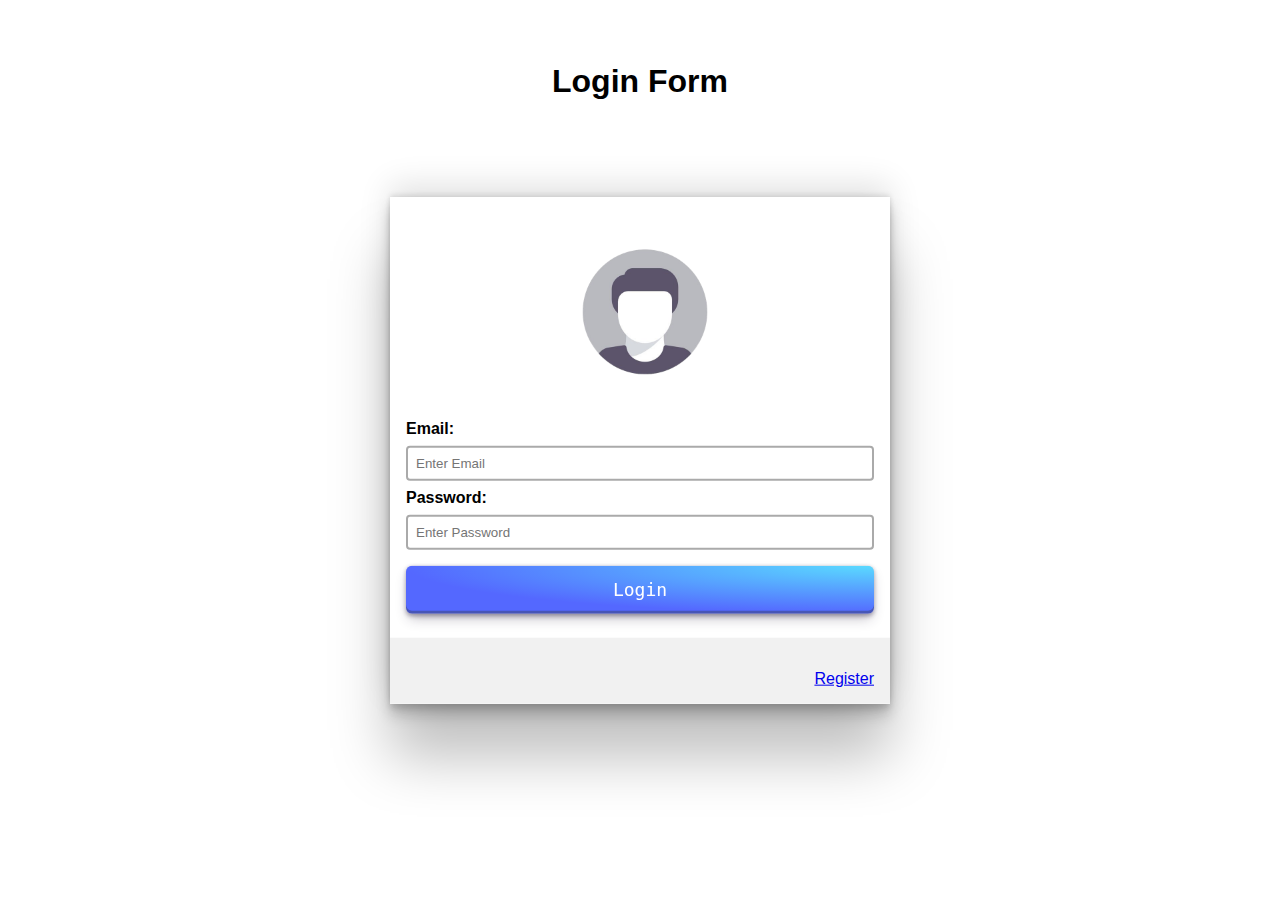
==== index.html @ dd997d43 "first init" ====
<!DOCTYPE html>
<html lang="en">

<head>
    <meta charset="UTF-8">
    <meta http-equiv="X-UA-Compatible" content="IE=edge">
    <meta name="viewport" content="width=device-width, initial-scale=1.0">
    <link rel="stylesheet" href="style.css" />
    <title>Gestion des absences</title>
</head>

<body>
    <h1 style="margin-top: 5%;">Login Form</h1>

    <div class="form">
        <div class="imgcontainer">
            <img src="pic.png" alt="Avatar" class="avatar">
        </div>

        <div class="container">
            <label for="uname"><b>Email:</b></label>
            <input type="text" id="email" placeholder="Enter Email" name="uname">

            <label for="psw"><b>Password:</b></label>
            <input type="password" id="pass" placeholder="Enter Password" name="psw">

            <button class="button"  id="submit">Login</button>
        </div>

        <div class="container" style="background-color:#f1f1f1">
            <span class="psw"> <a href="creerCompte.html">Register</a></span>
        </div>
    </div>
</body>
<script src="validation.js"></script>
</html>
---- style.css ----
body {font-family: Arial, Helvetica, sans-serif;}
form {border: 3px solid #f1f1f1;}




/* main */

h1{
    text-align: center;
}
.form{
    display: flex;
    justify-content: center;
    flex-direction: column;
    max-width: 500px;
    position: absolute;
    top: 50%;
    left: 50%;
    transform: translate(-50%, -50%);
    box-shadow: rgba(0, 0, 0, 0.25) 0px 54px 55px, rgba(0, 0, 0, 0.12) 0px -12px 30px, rgba(0, 0, 0, 0.12) 0px 4px 6px, rgba(0, 0, 0, 0.17) 0px 12px 13px, rgba(0, 0, 0, 0.09) 0px -3px 5px;;
   
}

/* input css */

input[type=text],input[type=password]{
    width:100%;
    border:2px solid #aaa;
    border-radius:4px;
    margin:8px 0;
    outline:none;
    padding:8px;
    box-sizing:border-box;
    transition:.3s;
  }
  
  input[type=text]:focus, input[type=password]:focus{
    border-color:dodgerBlue;
    box-shadow:0 0 8px 0 dodgerBlue;
  }

/* btn css */

button {
  padding: 14px 20px;
  margin: 8px 0;
  width: 100%;
}

.button {
  align-items: center;
  appearance: none;
  background-image: radial-gradient(100% 100% at 100% 0, #5adaff 0, #5468ff 100%);
  border: 0;
  border-radius: 6px;
  box-shadow: rgba(45, 35, 66, .4) 0 2px 4px,rgba(45, 35, 66, .3) 0 7px 13px -3px,rgba(58, 65, 111, .5) 0 -3px 0 inset;
  box-sizing: border-box;
  color: #fff;
  cursor: pointer;
  display: inline-flex;
  font-family: "JetBrains Mono",monospace;
  height: 48px;
  justify-content: center;
  line-height: 1;
  list-style: none;
  overflow: hidden;
  padding-left: 16px;
  padding-right: 16px;
  position: relative;
  text-align: left;
  text-decoration: none;
  transition: box-shadow .15s,transform .15s;
  user-select: none;
  -webkit-user-select: none;
  touch-action: manipulation;
  white-space: nowrap;
  will-change: box-shadow,transform;
  font-size: 18px;
}

.button:focus {
  box-shadow: #3c4fe0 0 0 0 1.5px inset, rgba(45, 35, 66, .4) 0 2px 4px, rgba(45, 35, 66, .3) 0 7px 13px -3px, #3c4fe0 0 -3px 0 inset;
}

.button:hover {
  box-shadow: rgba(45, 35, 66, .4) 0 4px 8px, rgba(45, 35, 66, .3) 0 7px 13px -3px, #3c4fe0 0 -3px 0 inset;
  transform: translateY(-2px);
}

.button:active {
  box-shadow: #3c4fe0 0 3px 7px inset;
  transform: translateY(2px);
}
button:hover {
  opacity: 0.8;
}

/* check box css */


/* othres */

.imgcontainer {
  text-align: center;
  margin: 24px 0 12px 0;
}

img.avatar {
  width: 40%;
  border-radius: 50%;
  
}

.container {
  padding: 16px;
}

span.psw {
  float: right;
  padding-top: 16px;
}
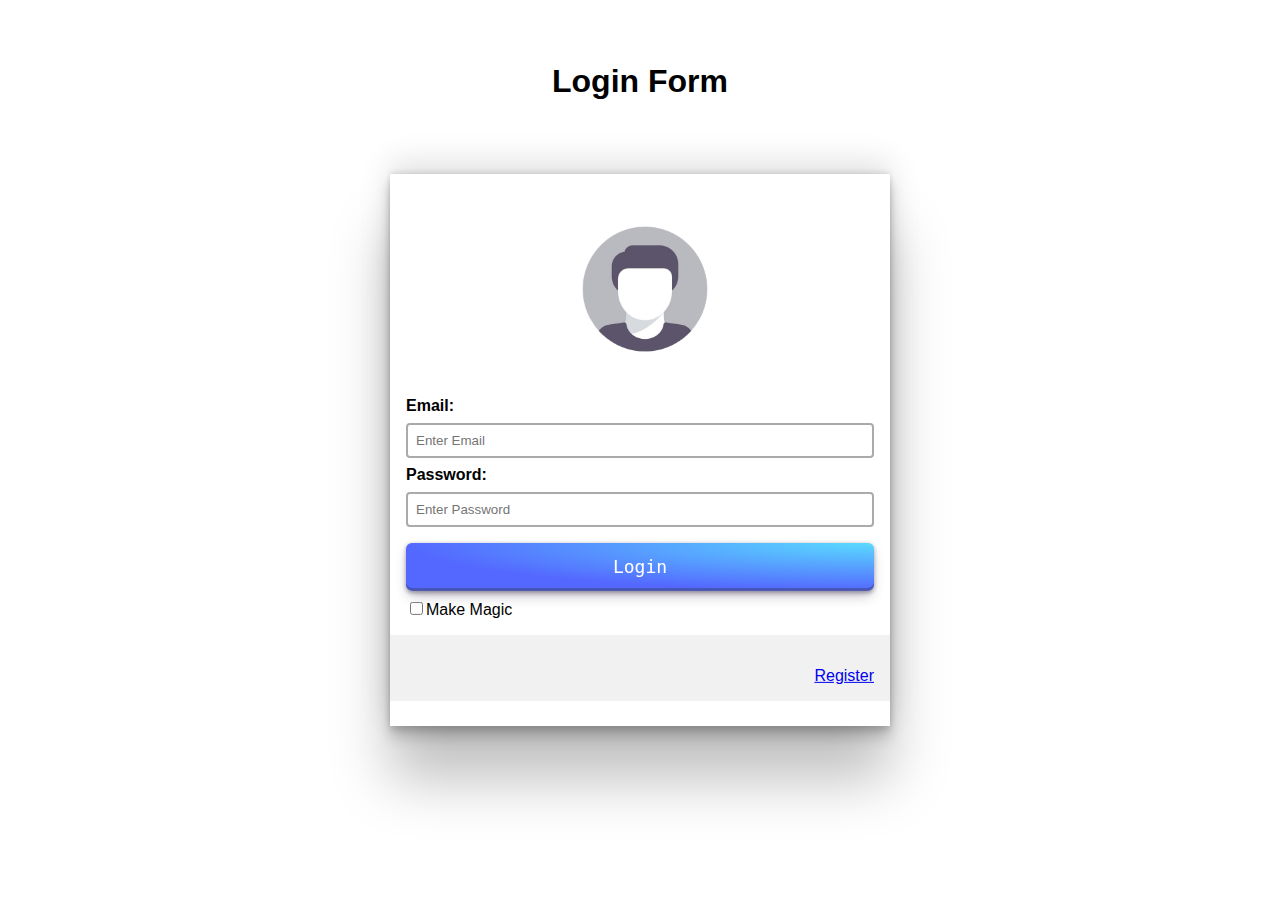
==== commit c6876152: "secound init" ====
--- a/index.html
+++ b/index.html
@@ -11,7 +11,6 @@
 
 <body>
     <h1 style="margin-top: 5%;">Login Form</h1>
-
     <div class="form">
         <div class="imgcontainer">
             <img src="pic.png" alt="Avatar" class="avatar">
@@ -23,12 +22,13 @@
 
             <label for="psw"><b>Password:</b></label>
             <input type="password" id="pass" placeholder="Enter Password" name="psw">
-
+            
             <button class="button"  id="submit">Login</button>
+            <input class="hidden-xs-up" id="cbx" type="checkbox" /><label class="cbx" for="cbx"></label><label class="lbl" for="cbx">Make Magic</label>
         </div>
 
         <div class="container" style="background-color:#f1f1f1">
-            <span class="psw"> <a href="creerCompte.html">Register</a></span>
+            <span class="psw"> <a href="#">Register</a></span>
         </div>
     </div>
 </body>
--- a/style.css
+++ b/style.css
@@ -15,6 +15,7 @@
     flex-direction: column;
     max-width: 500px;
     position: absolute;
+    padding-bottom: 2%;
     top: 50%;
     left: 50%;
     transform: translate(-50%, -50%);
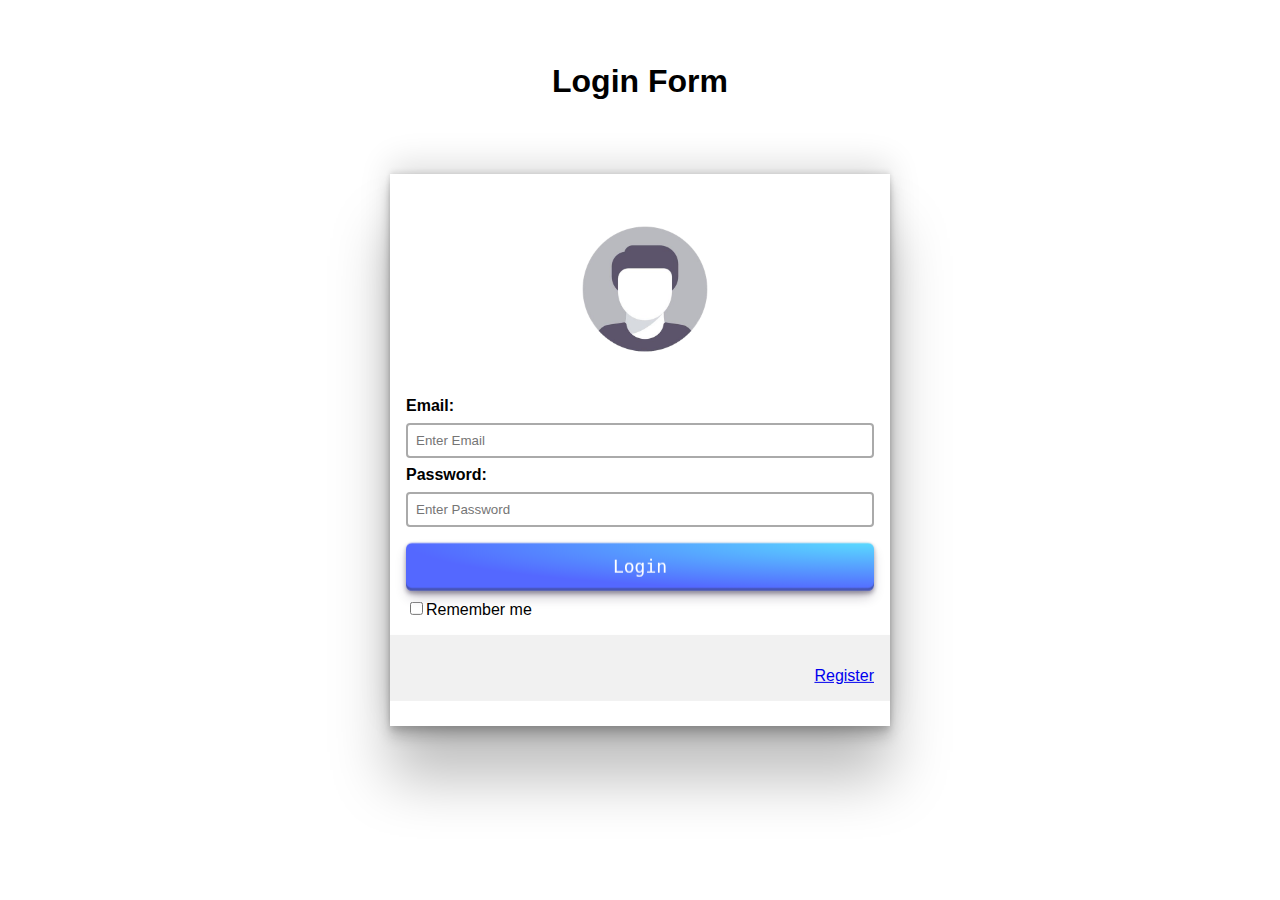
==== commit 4d4acf9b: "test test" ====
--- a/index.html
+++ b/index.html
@@ -17,18 +17,18 @@
         </div>
 
         <div class="container">
-            <label for="uname"><b>Email:</b></label>
+            <label ><b>Email:</b></label>
             <input type="text" id="email" placeholder="Enter Email" name="uname">
 
-            <label for="psw"><b>Password:</b></label>
+            <label ><b>Password:</b></label>
             <input type="password" id="pass" placeholder="Enter Password" name="psw">
             
             <button class="button"  id="submit">Login</button>
-            <input class="hidden-xs-up" id="cbx" type="checkbox" /><label class="cbx" for="cbx"></label><label class="lbl" for="cbx">Make Magic</label>
+            <input class="hidden-xs-up" id="cbx" type="checkbox" /><label class="cbx" for="cbx"></label><label class="lbl" for="cbx">Remember me</label>
         </div>
 
         <div class="container" style="background-color:#f1f1f1">
-            <span class="psw"> <a href="#">Register</a></span>
+            <span class="psw"> <a href="creerCompte.html">Register</a></span>
         </div>
     </div>
 </body>
--- a/style.css
+++ b/style.css
@@ -36,7 +36,7 @@
     transition:.3s;
   }
   
-  input[type=text]:focus, input[type=password]:focus{
+  input:focus, input:focus{
     border-color:dodgerBlue;
     box-shadow:0 0 8px 0 dodgerBlue;
   }
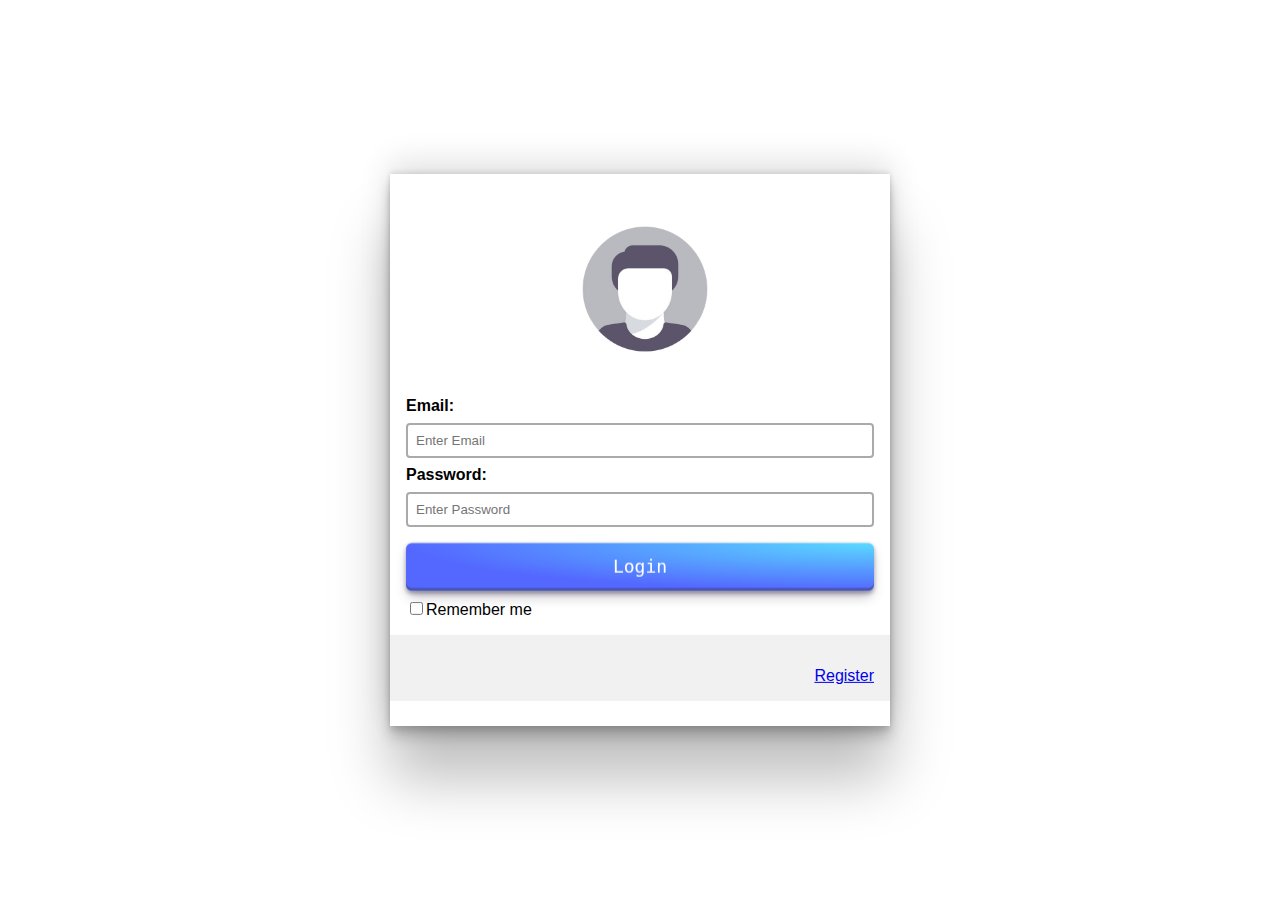
==== commit 9010a109: "used local Storage" ====
--- a/index.html
+++ b/index.html
@@ -10,7 +10,6 @@
 </head>
 
 <body>
-    <h1 style="margin-top: 5%;">Login Form</h1>
     <div class="form">
         <div class="imgcontainer">
             <img src="pic.png" alt="Avatar" class="avatar">
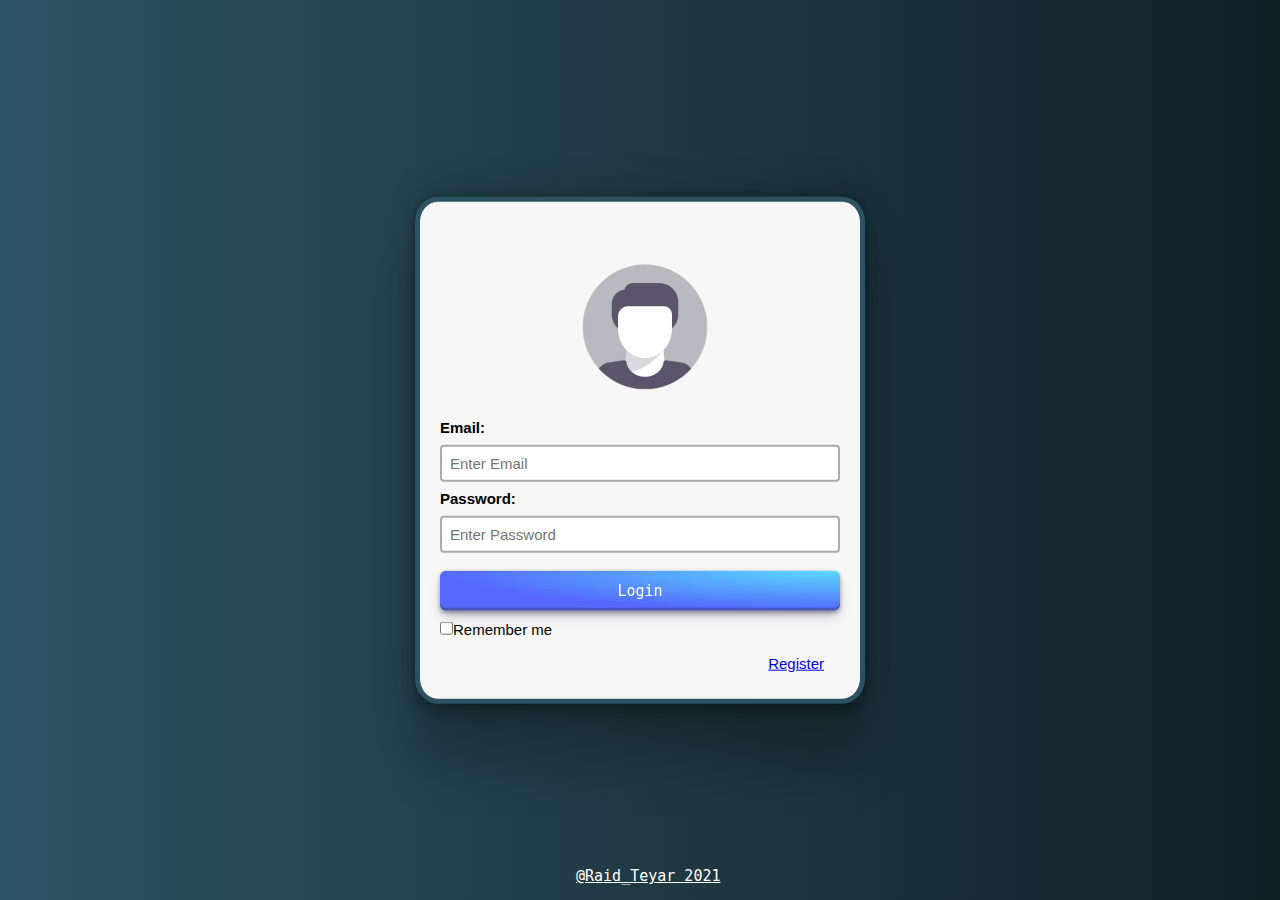
==== commit d86d956d: "styling more" ====
--- a/index.html
+++ b/index.html
@@ -16,20 +16,24 @@
         </div>
 
         <div class="container">
-            <label ><b>Email:</b></label>
-            <input type="text" id="email" placeholder="Enter Email" name="uname">
+            <label><b>Email:</b></label>
+            <input style="height: auto;" type="text" id="email" placeholder="Enter Email" name="uname">
 
-            <label ><b>Password:</b></label>
-            <input type="password" id="pass" placeholder="Enter Password" name="psw">
-            
-            <button class="button"  id="submit">Login</button>
+            <label><b>Password:</b></label>
+            <input style="height: auto;" type="password" id="pass" placeholder="Enter Password" name="psw">
+
+            <button class="button" id="submit">Login</button>
             <input class="hidden-xs-up" id="cbx" type="checkbox" /><label class="cbx" for="cbx"></label><label class="lbl" for="cbx">Remember me</label>
         </div>
 
-        <div class="container" style="background-color:#f1f1f1">
+        <div class="container">
             <span class="psw"> <a href="creerCompte.html">Register</a></span>
         </div>
     </div>
+    <footer style="font-family: monospace;color: white;text-decoration: underline;position: absolute;bottom: 0;left: 45%;font-size: 15px;">
+        <p>@Raid_Teyar 2021</p>
+    </footer>
 </body>
 <script src="validation.js"></script>
+
 </html>--- a/style.css
+++ b/style.css
@@ -2,6 +2,9 @@
 form {border: 3px solid #f1f1f1;}
 
 
+body{
+  background: linear-gradient(to left, #0f2027, #203a43, #2c5364); 
+}
 
 
 /* main */
@@ -10,20 +13,25 @@
     text-align: center;
 }
 .form{
+    padding: 10px 20px;
+    border-radius: 5%;
+    background-color: rgb(247, 247, 247);
     display: flex;
     justify-content: center;
     flex-direction: column;
-    max-width: 500px;
+    max-height: 600px;
+    max-width: 400px;
     position: absolute;
-    padding-bottom: 2%;
     top: 50%;
     left: 50%;
     transform: translate(-50%, -50%);
     box-shadow: rgba(0, 0, 0, 0.25) 0px 54px 55px, rgba(0, 0, 0, 0.12) 0px -12px 30px, rgba(0, 0, 0, 0.12) 0px 4px 6px, rgba(0, 0, 0, 0.17) 0px 12px 13px, rgba(0, 0, 0, 0.09) 0px -3px 5px;;
-   
+    border:5px solid #2c5364;
 }
 
 /* input css */
+
+
 
 input[type=text],input[type=password]{
     width:100%;
@@ -34,6 +42,7 @@
     padding:8px;
     box-sizing:border-box;
     transition:.3s;
+    height: 25px;
   }
   
   input:focus, input:focus{
@@ -50,6 +59,7 @@
 }
 
 .button {
+  
   align-items: center;
   appearance: none;
   background-image: radial-gradient(100% 100% at 100% 0, #5adaff 0, #5468ff 100%);
@@ -61,7 +71,7 @@
   cursor: pointer;
   display: inline-flex;
   font-family: "JetBrains Mono",monospace;
-  height: 48px;
+  height: 40px;
   justify-content: center;
   line-height: 1;
   list-style: none;
@@ -77,7 +87,6 @@
   touch-action: manipulation;
   white-space: nowrap;
   will-change: box-shadow,transform;
-  font-size: 18px;
 }
 
 .button:focus {
@@ -108,17 +117,28 @@
 }
 
 img.avatar {
-  width: 40%;
+  
+  width: 50%;
   border-radius: 50%;
   
 }
 
-.container {
-  padding: 16px;
+
+
+span.psw {
+  
+  float: right;
+  margin: 16px;
 }
 
-span.psw {
-  float: right;
-  padding-top: 16px;
+
+label, input, button, a{
+  font-size: 15px;
+  margin: 0;
+  padding: 0;
 }
 
+button{
+  margin: 10px 0;
+}
+
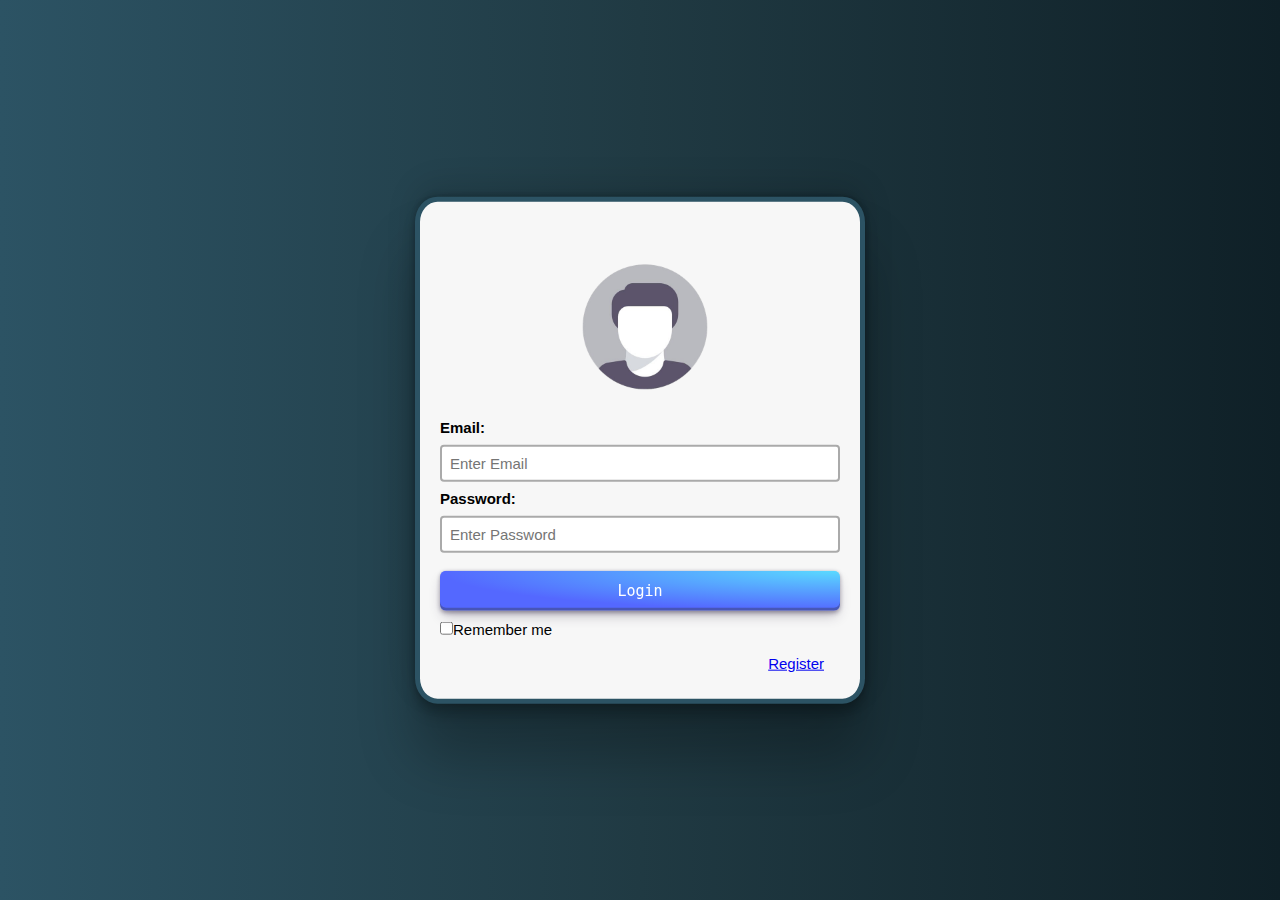
==== commit 6e0d6ff3: "deleted footer for some personal reasons" ====
--- a/index.html
+++ b/index.html
@@ -30,9 +30,6 @@
             <span class="psw"> <a href="creerCompte.html">Register</a></span>
         </div>
     </div>
-    <footer style="font-family: monospace;color: white;text-decoration: underline;position: absolute;bottom: 0;left: 45%;font-size: 15px;">
-        <p>@Raid_Teyar 2021</p>
-    </footer>
 </body>
 <script src="validation.js"></script>
 
